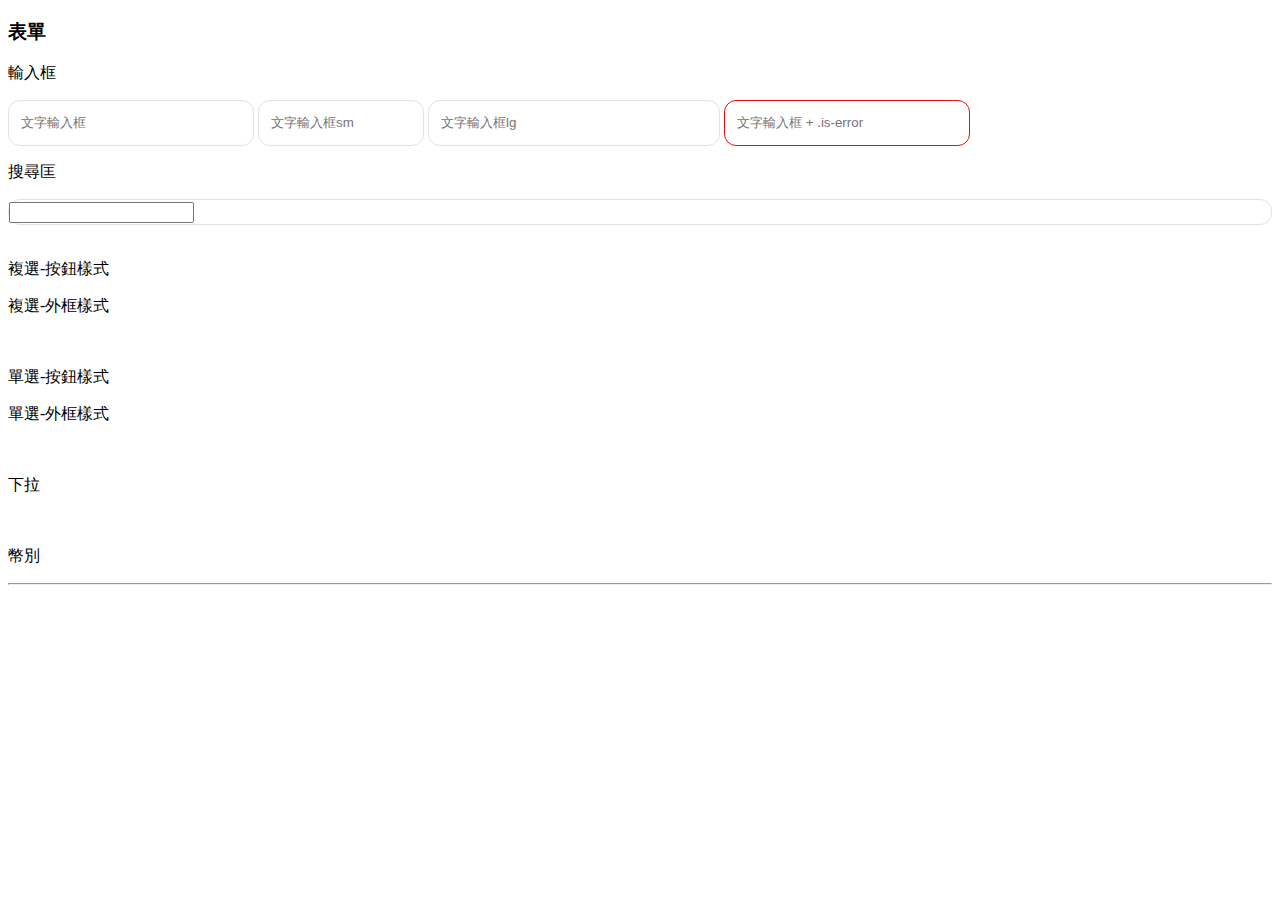
==== form.html @ b0f9edde "form" ====
<!DOCTYPE html>
<html lang="en">
  <head>
    <meta charset="UTF-8" />
    <meta name="viewport" content="width=device-width, initial-scale=1.0" />
    <title>form</title>
    <link rel="stylesheet" href="./form.css" />
  </head>
  <body>
    <h3>表單</h3>
    <p>輸入框</p>
    <input type="text" class="o-textbox" placeholder="文字輸入框" />
    <input
      type="text"
      class="o-textbox o-textbox--sm"
      placeholder="文字輸入框sm"
    />
    <input
      type="text"
      class="o-textbox o-textbox--lg"
      placeholder="文字輸入框lg"
    />
    <input
      type="text"
      class="o-textbox is-error"
      placeholder="文字輸入框 + .is-error"
    />
    <br />
    <p>搜尋匡</p>
    <div class="o-iconbox">
      <input type="text" class="o-iconbox__input" />
      <div class="o-iconbox__icon o-iconbox--search"></div>
    </div>
    <br />
    <p>複選-按鈕樣式</p>
    <div class="o-checkbox o-checkbox--btn"></div>
    <p>複選-外框樣式</p>
    <div class="o-checkbox o-checkbox--outline"></div>

    <br />
    <p>單選-按鈕樣式</p>
    <div class="o-radiobox o-radiobox--btn"></div>
    <p>單選-外框樣式</p>
    <div class="o-radiobox o-radiobox--outline"></div>
    <br />
    <p>下拉</p>
    <div class="o-selectbox"></div>
    <br />
    <p>幣別</p>
    <div class="o-currancybox"></div>
    <hr />
  </body>
</html>
---- form.css ----
@charset "UTF-8";
.o-iconbox, .o-textbox {
  line-height: 1.5;
  border-radius: 12px;
  border: 1px solid #e3e3e3;
  background: #fff;
}
.is-error.o-iconbox, .is-error.o-textbox {
  border-color: #e51010;
}

.o-textbox {
  position: relative;
  width: 220px;
  padding: 12px;
}
.o-textbox--sm {
  width: 140px;
}
.o-textbox--lg {
  width: 266px;
}
.o-textbox.is-error {
  border-color: #e51010;
}
.o-textbox.is-error::after {
  content: "錯誤信息錯誤信息";
  display: block;
  position: absolute;
  width: 100%;
  color: #e51010;
  font-size: 0.875em;
  left: 0px;
  bottom: -4px;
}
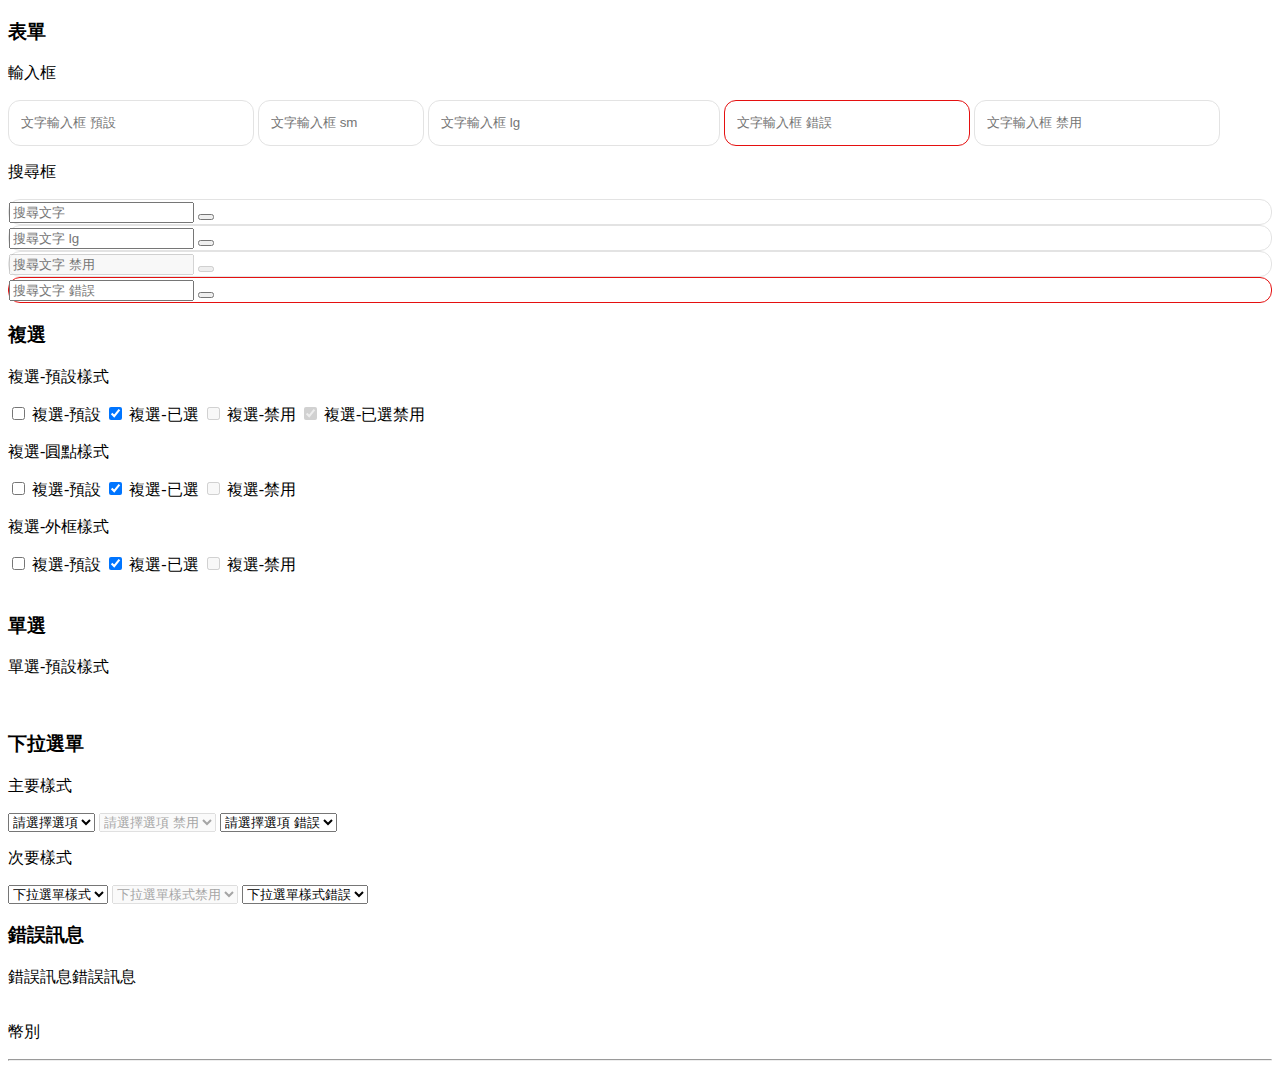
==== commit 889ab494: "form 0821" ====
--- a/form.html
+++ b/form.html
@@ -1,53 +1,165 @@
 <!DOCTYPE html>
 <html lang="en">
   <head>
-    <meta charset="UTF-8" />
-    <meta name="viewport" content="width=device-width, initial-scale=1.0" />
+    <meta charset="UTF-8"/>
+    <meta name="viewport" content="width=device-width, initial-scale=1.0"/>
     <title>form</title>
-    <link rel="stylesheet" href="./form.css" />
+    <link rel="stylesheet" href="./form.css"/>
   </head>
   <body>
     <h3>表單</h3>
     <p>輸入框</p>
-    <input type="text" class="o-textbox" placeholder="文字輸入框" />
-    <input
-      type="text"
-      class="o-textbox o-textbox--sm"
-      placeholder="文字輸入框sm"
-    />
-    <input
-      type="text"
-      class="o-textbox o-textbox--lg"
-      placeholder="文字輸入框lg"
-    />
-    <input
-      type="text"
-      class="o-textbox is-error"
-      placeholder="文字輸入框 + .is-error"
-    />
-    <br />
-    <p>搜尋匡</p>
-    <div class="o-iconbox">
-      <input type="text" class="o-iconbox__input" />
-      <div class="o-iconbox__icon o-iconbox--search"></div>
+    <div>
+      <input type="text" class="o-textbox" placeholder="文字輸入框 預設"/>
+      <input type="text" class="o-textbox o-textbox--sm" placeholder="文字輸入框 sm"/>
+      <input type="text" class="o-textbox o-textbox--lg" placeholder="文字輸入框 lg"/>
+      <input type="text" class="o-textbox is-error" placeholder="文字輸入框 錯誤"/>
+      <input type="text" class="o-textbox" placeholder="文字輸入框 禁用" disabled/>
+      <br/>
     </div>
-    <br />
-    <p>複選-按鈕樣式</p>
-    <div class="o-checkbox o-checkbox--btn"></div>
+    <p>搜尋框</p>
+    <div>
+      <div class="o-iconbox" >
+        <input type="search" class="o-iconbox__input" placeholder="搜尋文字"/>
+        <button type="button" class="o-iconbox__btn" aria-label="前往搜尋">
+          <i class="o-iconbox__icon o-iconbox__icon--search"></i>
+        </button>
+      </div>
+
+      <div class="o-iconbox o-iconbox--lg" >
+        <input type="search" class="o-iconbox__input o-iconbox__input--lg" placeholder="搜尋文字 lg"/>
+        <button type="button" class="o-iconbox__btn" aria-label="前往搜尋">
+          <i class="o-iconbox__icon o-iconbox__icon--search"></i>
+        </button>
+      </div>
+      <!--錯誤樣式：在input 及 button 使用disables，並於icon加上.is-error-->
+      <div class="o-iconbox" >
+        <input type="search" class="o-iconbox__input o-iconbox__input" placeholder="搜尋文字 禁用"  disabled/>
+        <button type="button" class="o-iconbox__btn" aria-label="前往搜尋" disabled>
+          <i class="o-iconbox__icon o-iconbox__icon--search is-disabled" ></i>
+        </button>
+      </div>
+
+      <!--錯誤樣式：加上.is-error-->
+      <div class="o-iconbox is-error" >
+        <input type="search" class="o-iconbox__input o-iconbox__input" placeholder="搜尋文字 錯誤"/>
+        <button type="button" class="o-iconbox__btn" aria-label="前往搜尋">
+          <i class="o-iconbox__icon o-iconbox__icon--search" ></i>
+        </button>
+      </div>
+    </div>
+    <h3>複選</h3>
+    <p>複選-預設樣式</p>
+    <div>
+      <label class="o-checkbox o-checkbox--default">
+        <input type="checkbox" value="複選-預設" class="o-checkbox__input">
+        <span class="o-checkbox__text">複選-預設</span>
+      </label>
+      <label class="o-checkbox o-checkbox--default">
+        <input type="checkbox" value="複選-預設" class="o-checkbox__input" checked>
+        <span class="o-checkbox__text">複選-已選</span>
+      </label>
+      <label class="o-checkbox o-checkbox--default">
+        <input type="checkbox" value="複選-預設" class="o-checkbox__input" disabled>
+        <span class="o-checkbox__text">複選-禁用</span>
+      </label>
+      <label class="o-checkbox o-checkbox--default">
+        <input type="checkbox" value="複選-預設" class="o-checkbox__input" checked disabled>
+        <span class="o-checkbox__text">複選-已選禁用</span>
+      </label>
+    </div>
+    <p>複選-圓點樣式</p>
+    <div>
+      <label class="o-checkbox o-checkbox--dot">
+        <input type="checkbox" value="複選-預設" class="o-checkbox__input">
+        <span class="o-checkbox__text">複選-預設</span>
+      </label>
+      <label class="o-checkbox o-checkbox--dot">
+        <input type="checkbox" value="複選-預設" class="o-checkbox__input" checked>
+        <span class="o-checkbox__text">複選-已選</span>
+      </label>
+      <label class="o-checkbox o-checkbox--dot    " >
+        <input type="checkbox" value="複選-預設" class="o-checkbox__input" disabled>
+        <span class="o-checkbox__text">複選-禁用</span>
+      </label>
+    </div>
     <p>複選-外框樣式</p>
-    <div class="o-checkbox o-checkbox--outline"></div>
+    <div>
+      <label class="o-checkbox o-checkbox--outline">
+        <input type="checkbox" value="複選-預設" class="o-checkbox__input">
+        <span class="o-checkbox__text">複選-預設</span>
+      </label>
+      <label class="o-checkbox o-checkbox--outline">
+        <input type="checkbox" value="複選-預設" class="o-checkbox__input" checked>
+        <span class="o-checkbox__text">複選-已選</span>
+      </label>
+      <label class="o-checkbox o-checkbox--outline" >
+        <input type="checkbox" value="複選-預設" class="o-checkbox__input" disabled>
+        <span class="o-checkbox__text">複選-禁用</span>
+      </label>
+    </div>
+    <br/>
+  </div>
+  <h3>單選</h3>
+  <div>
+    <p>單選-預設樣式</p>
+    <div class="o-radiobox"></div>
+    <br/>
+  </div>
+  <h3>下拉選單</h3>
+  <p>主要樣式</p>
+  <div>
+    <select class="o-selectbox">
+      <option value="" selected>請選擇選項</option>
+      <option value="option1">選項 1</option>
+      <option value="option2">選項 2</option>
+      <option value="option3">選項 3</option>
+    </select>
 
-    <br />
-    <p>單選-按鈕樣式</p>
-    <div class="o-radiobox o-radiobox--btn"></div>
-    <p>單選-外框樣式</p>
-    <div class="o-radiobox o-radiobox--outline"></div>
-    <br />
-    <p>下拉</p>
-    <div class="o-selectbox"></div>
-    <br />
-    <p>幣別</p>
-    <div class="o-currancybox"></div>
-    <hr />
-  </body>
-</html>
+    <select class="o-selectbox" disabled>
+      <option value="" selected>請選擇選項 禁用</option>
+      <option value="option1">選項 1</option>
+      <option value="option2">選項 2</option>
+      <option value="option3">選項 3</option>
+    </select>
+
+    <select class="o-selectbox is-error">
+      <option value="" selected>請選擇選項 錯誤</option>
+      <option value="option1">選項 1</option>
+      <option value="option2">選項 2</option>
+      <option value="option3">選項 3</option>
+    </select>
+  </div>
+  <p>次要樣式</p>
+  <div>
+    <select class="o-selectbox o-selectbox--secondary">
+      <option value="" selected>下拉選單樣式</option>
+      <option value="option1">選項 1</option>
+      <option value="option2">選項 2</option>
+      <option value="option3">選項 3</option>
+    </select>
+
+    <select class="o-selectbox o-selectbox--secondary" disabled>
+      <option value="" selected>下拉選單樣式禁用</option>
+      <option value="option1">選項 1</option>
+      <option value="option2">選項 2</option>
+      <option value="option3">選項 3</option>
+    </select>
+
+    <select class="o-selectbox o-selectbox--secondary is-error">
+      <option value="" selected>下拉選單樣式錯誤</option>
+      <option value="option1">選項 1</option>
+      <option value="option2">選項 2</option>
+      <option value="option3">選項 3</option>
+    </select>
+  </div>
+
+  <h3>錯誤訊息</h3>
+  <div class="o-errorMsg">錯誤訊息錯誤訊息</div>
+
+  <br/>
+  <p>幣別</p>
+  <div class="o-currancybox"></div>
+  <hr/>
+</body>
+</html>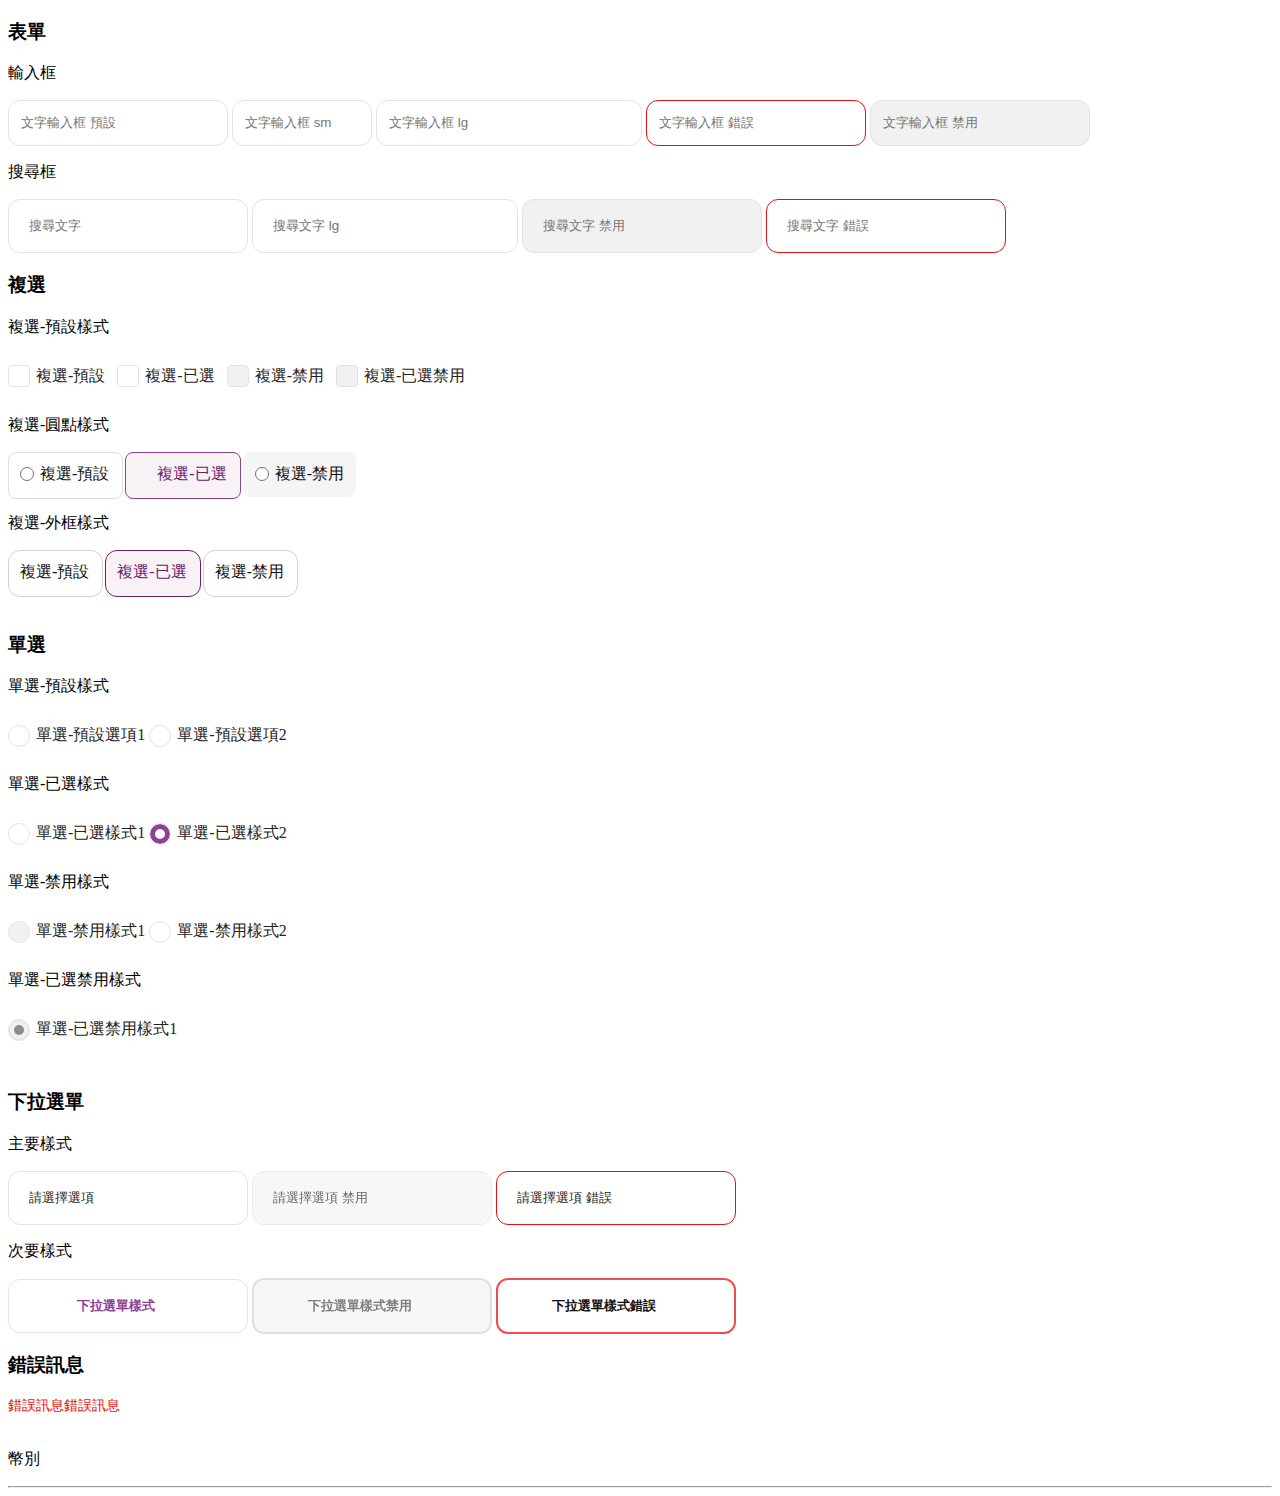
==== commit 87d210aa: "radiobox" ====
--- a/form.html
+++ b/form.html
@@ -1,165 +1,324 @@
 <!DOCTYPE html>
 <html lang="en">
   <head>
-    <meta charset="UTF-8"/>
-    <meta name="viewport" content="width=device-width, initial-scale=1.0"/>
+    <meta charset="UTF-8" />
+    <meta name="viewport" content="width=device-width, initial-scale=1.0" />
     <title>form</title>
-    <link rel="stylesheet" href="./form.css"/>
+    <link rel="stylesheet" href="./css/form.css" />
   </head>
   <body>
     <h3>表單</h3>
     <p>輸入框</p>
     <div>
-      <input type="text" class="o-textbox" placeholder="文字輸入框 預設"/>
-      <input type="text" class="o-textbox o-textbox--sm" placeholder="文字輸入框 sm"/>
-      <input type="text" class="o-textbox o-textbox--lg" placeholder="文字輸入框 lg"/>
-      <input type="text" class="o-textbox is-error" placeholder="文字輸入框 錯誤"/>
-      <input type="text" class="o-textbox" placeholder="文字輸入框 禁用" disabled/>
-      <br/>
+      <input type="text" class="o-textbox" placeholder="文字輸入框 預設" />
+      <input
+        type="text"
+        class="o-textbox o-textbox--sm"
+        placeholder="文字輸入框 sm"
+      />
+      <input
+        type="text"
+        class="o-textbox o-textbox--lg"
+        placeholder="文字輸入框 lg"
+      />
+      <input
+        type="text"
+        class="o-textbox is-error"
+        placeholder="文字輸入框 錯誤"
+      />
+      <input
+        type="text"
+        class="o-textbox"
+        placeholder="文字輸入框 禁用"
+        disabled
+      />
+      <br />
     </div>
     <p>搜尋框</p>
     <div>
-      <div class="o-iconbox" >
-        <input type="search" class="o-iconbox__input" placeholder="搜尋文字"/>
+      <div class="o-iconbox">
+        <input type="search" class="o-iconbox__input" placeholder="搜尋文字" />
         <button type="button" class="o-iconbox__btn" aria-label="前往搜尋">
           <i class="o-iconbox__icon o-iconbox__icon--search"></i>
         </button>
       </div>
 
-      <div class="o-iconbox o-iconbox--lg" >
-        <input type="search" class="o-iconbox__input o-iconbox__input--lg" placeholder="搜尋文字 lg"/>
+      <div class="o-iconbox o-iconbox--lg">
+        <input
+          type="search"
+          class="o-iconbox__input o-iconbox__input--lg"
+          placeholder="搜尋文字 lg"
+        />
         <button type="button" class="o-iconbox__btn" aria-label="前往搜尋">
           <i class="o-iconbox__icon o-iconbox__icon--search"></i>
         </button>
       </div>
-      <!--錯誤樣式：在input 及 button 使用disables，並於icon加上.is-error-->
-      <div class="o-iconbox" >
-        <input type="search" class="o-iconbox__input o-iconbox__input" placeholder="搜尋文字 禁用"  disabled/>
-        <button type="button" class="o-iconbox__btn" aria-label="前往搜尋" disabled>
-          <i class="o-iconbox__icon o-iconbox__icon--search is-disabled" ></i>
+      <!--錯誤樣式：在input 及 button 使用disabled，並於icon加上.is-error-->
+      <div class="o-iconbox">
+        <input
+          type="search"
+          class="o-iconbox__input o-iconbox__input"
+          placeholder="搜尋文字 禁用"
+          disabled
+        />
+        <button
+          type="button"
+          class="o-iconbox__btn"
+          aria-label="前往搜尋"
+          disabled
+        >
+          <i class="o-iconbox__icon o-iconbox__icon--search is-disabled"></i>
         </button>
       </div>
 
       <!--錯誤樣式：加上.is-error-->
-      <div class="o-iconbox is-error" >
-        <input type="search" class="o-iconbox__input o-iconbox__input" placeholder="搜尋文字 錯誤"/>
+      <div class="o-iconbox is-error">
+        <input
+          type="search"
+          class="o-iconbox__input o-iconbox__input"
+          placeholder="搜尋文字 錯誤"
+        />
         <button type="button" class="o-iconbox__btn" aria-label="前往搜尋">
-          <i class="o-iconbox__icon o-iconbox__icon--search" ></i>
+          <i class="o-iconbox__icon o-iconbox__icon--search"></i>
         </button>
       </div>
     </div>
     <h3>複選</h3>
     <p>複選-預設樣式</p>
-    <div>
-      <label class="o-checkbox o-checkbox--default">
-        <input type="checkbox" value="複選-預設" class="o-checkbox__input">
+    <div class="l-groupbox">
+      <div class="l-groupbox__item">
+        <label class="o-checkbox o-checkbox--default">
+          <input type="checkbox" value="複選-預設" class="o-checkbox__input" />
+          <span class="o-checkbox__text">複選-預設</span>
+        </label>
+      </div>
+      <div class="l-groupbox__item">
+        <label class="o-checkbox o-checkbox--default">
+          <input
+            type="checkbox"
+            value="複選-預設"
+            class="o-checkbox__input"
+            checked
+          />
+          <span class="o-checkbox__text">複選-已選</span>
+        </label>
+      </div>
+      <div class="l-groupbox__item">
+        <label class="o-checkbox o-checkbox--default">
+          <input
+            type="checkbox"
+            value="複選-預設"
+            class="o-checkbox__input"
+            disabled
+          />
+          <span class="o-checkbox__text">複選-禁用</span>
+        </label>
+      </div>
+      <div class="l-groupbox__item">
+        <label class="o-checkbox o-checkbox--default">
+          <input
+            type="checkbox"
+            value="複選-預設"
+            class="o-checkbox__input"
+            checked
+            disabled
+          />
+          <span class="o-checkbox__text">複選-已選禁用</span>
+        </label>
+      </div>
+    </div>
+    <p>複選-圓點樣式</p>
+    <div>
+      <label class="o-checkbox o-checkbox--dot">
+        <input type="checkbox" value="複選-預設" class="o-checkbox__input" />
         <span class="o-checkbox__text">複選-預設</span>
       </label>
-      <label class="o-checkbox o-checkbox--default">
-        <input type="checkbox" value="複選-預設" class="o-checkbox__input" checked>
+      <label class="o-checkbox o-checkbox--dot">
+        <input
+          type="checkbox"
+          value="複選-預設"
+          class="o-checkbox__input"
+          checked
+        />
         <span class="o-checkbox__text">複選-已選</span>
       </label>
-      <label class="o-checkbox o-checkbox--default">
-        <input type="checkbox" value="複選-預設" class="o-checkbox__input" disabled>
+      <label class="o-checkbox o-checkbox--dot">
+        <input
+          type="checkbox"
+          value="複選-預設"
+          class="o-checkbox__input"
+          disabled
+        />
         <span class="o-checkbox__text">複選-禁用</span>
       </label>
-      <label class="o-checkbox o-checkbox--default">
-        <input type="checkbox" value="複選-預設" class="o-checkbox__input" checked disabled>
-        <span class="o-checkbox__text">複選-已選禁用</span>
-      </label>
-    </div>
-    <p>複選-圓點樣式</p>
-    <div>
-      <label class="o-checkbox o-checkbox--dot">
-        <input type="checkbox" value="複選-預設" class="o-checkbox__input">
+    </div>
+    <p>複選-外框樣式</p>
+    <div>
+      <label class="o-checkbox o-checkbox--outline">
+        <input type="checkbox" value="複選-預設" class="o-checkbox__input" />
         <span class="o-checkbox__text">複選-預設</span>
       </label>
-      <label class="o-checkbox o-checkbox--dot">
-        <input type="checkbox" value="複選-預設" class="o-checkbox__input" checked>
+      <label class="o-checkbox o-checkbox--outline">
+        <input
+          type="checkbox"
+          value="複選-預設"
+          class="o-checkbox__input"
+          checked
+        />
         <span class="o-checkbox__text">複選-已選</span>
       </label>
-      <label class="o-checkbox o-checkbox--dot    " >
-        <input type="checkbox" value="複選-預設" class="o-checkbox__input" disabled>
+      <label class="o-checkbox o-checkbox--outline">
+        <input
+          type="checkbox"
+          value="複選-預設"
+          class="o-checkbox__input"
+          disabled
+        />
         <span class="o-checkbox__text">複選-禁用</span>
       </label>
     </div>
-    <p>複選-外框樣式</p>
-    <div>
-      <label class="o-checkbox o-checkbox--outline">
-        <input type="checkbox" value="複選-預設" class="o-checkbox__input">
-        <span class="o-checkbox__text">複選-預設</span>
-      </label>
-      <label class="o-checkbox o-checkbox--outline">
-        <input type="checkbox" value="複選-預設" class="o-checkbox__input" checked>
-        <span class="o-checkbox__text">複選-已選</span>
-      </label>
-      <label class="o-checkbox o-checkbox--outline" >
-        <input type="checkbox" value="複選-預設" class="o-checkbox__input" disabled>
-        <span class="o-checkbox__text">複選-禁用</span>
-      </label>
-    </div>
-    <br/>
-  </div>
-  <h3>單選</h3>
-  <div>
-    <p>單選-預設樣式</p>
-    <div class="o-radiobox"></div>
-    <br/>
-  </div>
-  <h3>下拉選單</h3>
-  <p>主要樣式</p>
-  <div>
-    <select class="o-selectbox">
-      <option value="" selected>請選擇選項</option>
-      <option value="option1">選項 1</option>
-      <option value="option2">選項 2</option>
-      <option value="option3">選項 3</option>
-    </select>
-
-    <select class="o-selectbox" disabled>
-      <option value="" selected>請選擇選項 禁用</option>
-      <option value="option1">選項 1</option>
-      <option value="option2">選項 2</option>
-      <option value="option3">選項 3</option>
-    </select>
-
-    <select class="o-selectbox is-error">
-      <option value="" selected>請選擇選項 錯誤</option>
-      <option value="option1">選項 1</option>
-      <option value="option2">選項 2</option>
-      <option value="option3">選項 3</option>
-    </select>
-  </div>
-  <p>次要樣式</p>
-  <div>
-    <select class="o-selectbox o-selectbox--secondary">
-      <option value="" selected>下拉選單樣式</option>
-      <option value="option1">選項 1</option>
-      <option value="option2">選項 2</option>
-      <option value="option3">選項 3</option>
-    </select>
-
-    <select class="o-selectbox o-selectbox--secondary" disabled>
-      <option value="" selected>下拉選單樣式禁用</option>
-      <option value="option1">選項 1</option>
-      <option value="option2">選項 2</option>
-      <option value="option3">選項 3</option>
-    </select>
-
-    <select class="o-selectbox o-selectbox--secondary is-error">
-      <option value="" selected>下拉選單樣式錯誤</option>
-      <option value="option1">選項 1</option>
-      <option value="option2">選項 2</option>
-      <option value="option3">選項 3</option>
-    </select>
-  </div>
-
-  <h3>錯誤訊息</h3>
-  <div class="o-errorMsg">錯誤訊息錯誤訊息</div>
-
-  <br/>
-  <p>幣別</p>
-  <div class="o-currancybox"></div>
-  <hr/>
-</body>
-</html>+    <br />
+
+    <h3>單選</h3>
+    <div>
+      <p>單選-預設樣式</p>
+      <div>
+        <label class="o-radiobox">
+          <input
+            type="radio"
+            value="單選-預設選項1"
+            class="o-radiobox__input"
+            name="單選-預設選項"
+          />
+          <span class="o-radiobox__text">單選-預設選項1</span>
+        </label>
+        <label class="o-radiobox">
+          <input
+            type="radio"
+            value="單選-預設選項2"
+            class="o-radiobox__input"
+            name="單選-預設選項"
+          />
+          <span class="o-radiobox__text">單選-預設選項2</span>
+        </label>
+      </div>
+      <p>單選-已選樣式</p>
+      <div>
+        <label class="o-radiobox">
+          <input
+            type="radio"
+            value="單選-已選樣式1"
+            class="o-radiobox__input"
+            name="單選-已選樣式"
+          />
+          <span class="o-radiobox__text">單選-已選樣式1</span>
+        </label>
+        <label class="o-radiobox">
+          <input
+            type="radio"
+            value="單選-已選樣式2"
+            class="o-radiobox__input"
+            name="單選-已選樣式"
+            checked
+          />
+          <span class="o-radiobox__text">單選-已選樣式2</span>
+        </label>
+      </div>
+      <p>單選-禁用樣式</p>
+      <div>
+        <label class="o-radiobox">
+          <input
+            type="radio"
+            value="單選-禁用樣式1"
+            class="o-radiobox__input"
+            name="單選-禁用樣式"
+            disabled
+          />
+          <span class="o-radiobox__text">單選-禁用樣式1</span>
+        </label>
+        <label class="o-radiobox">
+          <input
+            type="radio"
+            value="單選-禁用樣式2"
+            class="o-radiobox__input"
+            name="單選-禁用樣式"
+          />
+          <span class="o-radiobox__text">單選-禁用樣式2</span>
+        </label>
+      </div>
+      <p>單選-已選禁用樣式</p>
+      <div>
+        <label class="o-radiobox">
+          <input
+            type="radio"
+            value="單選-已選禁用樣式1"
+            class="o-radiobox__input"
+            name="單選-已選禁用樣式"
+            checked
+            disabled
+          />
+          <span class="o-radiobox__text">單選-已選禁用樣式1</span>
+        </label>
+      </div>
+      <br />
+    </div>
+
+    <h3>下拉選單</h3>
+    <p>主要樣式</p>
+    <div>
+      <select class="o-selectbox">
+        <option value="" selected>請選擇選項</option>
+        <option value="option1">選項 1</option>
+        <option value="option2">選項 2</option>
+        <option value="option3">選項 3</option>
+      </select>
+
+      <select class="o-selectbox" disabled>
+        <option value="" selected>請選擇選項 禁用</option>
+        <option value="option1">選項 1</option>
+        <option value="option2">選項 2</option>
+        <option value="option3">選項 3</option>
+      </select>
+
+      <select class="o-selectbox is-error">
+        <option value="" selected>請選擇選項 錯誤</option>
+        <option value="option1">選項 1</option>
+        <option value="option2">選項 2</option>
+        <option value="option3">選項 3</option>
+      </select>
+    </div>
+    <p>次要樣式</p>
+    <div>
+      <select class="o-selectbox o-selectbox--secondary">
+        <option value="" selected>下拉選單樣式</option>
+        <option value="option1">選項 1</option>
+        <option value="option2">選項 2</option>
+        <option value="option3">選項 3</option>
+      </select>
+
+      <select class="o-selectbox o-selectbox--secondary" disabled>
+        <option value="" selected>下拉選單樣式禁用</option>
+        <option value="option1">選項 1</option>
+        <option value="option2">選項 2</option>
+        <option value="option3">選項 3</option>
+      </select>
+
+      <select class="o-selectbox o-selectbox--secondary is-error">
+        <option value="" selected>下拉選單樣式錯誤</option>
+        <option value="option1">選項 1</option>
+        <option value="option2">選項 2</option>
+        <option value="option3">選項 3</option>
+      </select>
+    </div>
+
+    <h3>錯誤訊息</h3>
+    <div class="o-errorMsg">錯誤訊息錯誤訊息</div>
+
+    <br />
+    <p>幣別</p>
+    <div class="o-currancybox"></div>
+    <hr />
+
+    <div class="c-form"></div>
+  </body>
+</html>
--- a/css/form.css
+++ b/css/form.css
@@ -0,0 +1,363 @@
+.o-selectbox, .o-iconbox__input, .o-textbox {
+  box-sizing: border-box;
+  max-width: 100%;
+  color: var(--Text-Placeholder---Filled, #232323);
+  line-height: 1.5;
+  border-radius: 12px;
+  border: 1px solid #e3e3e3;
+  background: #fff;
+}
+.is-error.o-selectbox, .is-error.o-iconbox__input, .is-error.o-textbox {
+  border-color: #e51010;
+}
+.o-selectbox:focus, .o-iconbox__input:focus, .o-textbox:focus {
+  outline: 1px solid var(--Form-Form-Border-Select, #6b206c);
+}
+.o-selectbox:disabled, .o-iconbox__input:disabled, .o-textbox:disabled {
+  border: 1px solid var(--Border-Form, #e3e3e3);
+  background: var(--BG-Form-Disable, #f1f1f1);
+}
+
+.o-textbox {
+  position: relative;
+  width: 220px;
+  padding: 12px;
+}
+.o-textbox--sm {
+  width: 140px;
+}
+.o-textbox--lg {
+  width: 266px;
+}
+
+.o-iconbox {
+  position: relative;
+  display: inline-flex;
+  align-items: center;
+  width: 240px;
+}
+.o-iconbox__input {
+  width: 100%;
+  padding: 16px 20px;
+  -webkit-appearance: none;
+     -moz-appearance: none;
+          appearance: none;
+}
+.o-iconbox__input:first-child {
+  padding-right: 48px;
+}
+.o-iconbox__input:last-child {
+  padding-left: 48px;
+}
+.o-iconbox__input:focus {
+  outline: 1px solid var(--Form-Form-Border-Select, #6b206c);
+}
+.o-iconbox > .o-iconbox__btn, .o-iconbox > .o-iconbox__icon {
+  position: absolute;
+  top: 50%;
+  transform: translateY(-50%);
+}
+.o-iconbox > .o-iconbox__btn:first-child, .o-iconbox > .o-iconbox__icon:first-child {
+  left: 20px;
+}
+.o-iconbox > .o-iconbox__btn:last-child, .o-iconbox > .o-iconbox__icon:last-child {
+  right: 20px;
+}
+
+.o-iconbox__icon {
+  width: 24px;
+  height: 24px;
+  padding: 0;
+  background-color: var(--Form-Form-Border-Select, #6b206c);
+  border: 0;
+  -webkit-mask-repeat: no-repeat;
+          mask-repeat: no-repeat;
+  -webkit-mask-position: center;
+          mask-position: center;
+  -webkit-mask-size: contain;
+          mask-size: contain;
+}
+.o-iconbox__icon.is-disabled {
+  background-color: #707070;
+}
+.o-iconbox__icon:is(img) {
+  background-color: transparent;
+}
+.o-iconbox__icon--search {
+  -webkit-mask-image: url(../media/icon/basic/magnifier.svg);
+          mask-image: url(../media/icon/basic/magnifier.svg);
+}
+.o-iconbox__btn {
+  position: absolute;
+  display: inline-flex;
+  padding: 0;
+  background-color: transparent;
+  border-width: 0;
+  cursor: pointer;
+}
+.o-iconbox__btn .o-iconbox__icon {
+  position: static;
+  display: inline-block;
+  transform: none;
+}
+
+.o-iconbox__btn:disabled {
+  background: var(--BG-Form-Disable, #f1f1f1);
+}
+.o-iconbox__btn:focus {
+  outline: 1px solid var(--Form-Form-Border-Select, #6b206c);
+}
+.o-iconbox--lg {
+  width: 266px;
+}
+.o-iconbox.is-error .o-iconbox__input {
+  border-color: #e51010;
+}
+
+.o-selectbox {
+  position: relative;
+  display: inline-flex;
+  width: 240px;
+  padding: 16px 20px;
+  background: url(../media/icon/basic/arrow-down.svg) no-repeat right 24px center;
+  background-size: 24px;
+  background-color: #fff;
+  -webkit-appearance: none;
+     -moz-appearance: none;
+          appearance: none;
+  cursor: pointer;
+}
+.o-selectbox--secondary {
+  padding: 16px 44px 16px 20px;
+  color: var(--Button-Primary-Default-01, #903f98);
+  font-weight: bold;
+  text-align: center;
+  border: 1.5px solid var(--Form-Form-Border-Secondary, #f2dcee);
+}
+.o-selectbox--secondary.is-error {
+  color: var(--Text-Body, #111);
+  border: 2px solid var(--Form-Form-Border-Error, #f24d4d);
+}
+.o-selectbox--secondary:disabled {
+  color: var(--Text-Placeholder---Default, #4a4a4a);
+  border: 2px solid var(--Form-Form-Border-Neutrals, #d3d2d2);
+}
+.o-selectbox:disabled {
+  background: url(../media/icon/form/arrow-down_gy.svg) no-repeat right 24px center;
+  background-color: #f6f5f5;
+}
+
+.o-errorMsg {
+  display: block;
+  width: 100%;
+  margin-top: 4px;
+  color: #e51010;
+  font-size: 0.875em;
+  white-space: nowrap;
+}
+
+.o-checkbox {
+  position: relative;
+  display: inline-flex;
+  align-items: center;
+  gap: 8px;
+}
+.o-checkbox__input {
+  display: none;
+}
+.o-checkbox--default .o-checkbox__input:checked + .o-checkbox__text::before {
+  background-image: url(../media/icon/form/checked.svg);
+}
+
+.o-checkbox--default .o-checkbox__input:disabled + .o-checkbox__text {
+  cursor: default;
+}
+.o-checkbox--default .o-checkbox__input:disabled + .o-checkbox__text::before {
+  background: #f1f1f1;
+  cursor: default;
+}
+
+.o-checkbox--default .o-checkbox__input:checked:disabled + .o-checkbox__text {
+  cursor: default;
+}
+.o-checkbox--default .o-checkbox__input:checked:disabled + .o-checkbox__text::before {
+  background-image: url(../media/icon/form/checked_gy.svg);
+  cursor: default;
+}
+
+.o-checkbox--default .o-checkbox__text {
+  margin-left: 28px;
+  padding: 12px 0;
+  color: var(--Text-Title, #232323);
+  cursor: pointer;
+}
+.o-checkbox--default .o-checkbox__text::before {
+  content: "";
+  position: absolute;
+  width: 20px;
+  height: 20px;
+  border-radius: 4px;
+  border: 1px solid #e3e3e3;
+  background: #fff;
+  transition: background-image ease 0.3s;
+  top: 50%;
+  left: 0px;
+  transform: translateY(-50%);
+  cursor: pointer;
+}
+
+.o-checkbox--dot {
+  position: relative;
+  padding: 12px;
+}
+.o-checkbox--dot .o-checkbox__input:checked + .o-checkbox__text {
+  color: #6b206c;
+}
+.o-checkbox--dot .o-checkbox__input:checked + .o-checkbox__text::before {
+  width: 12px;
+  height: 12px;
+  border: none;
+  background: url(../media/icon/form/checked_dot.svg) center;
+}
+.o-checkbox--dot .o-checkbox__input:checked + .o-checkbox__text::after {
+  border: 1px solid #903f98;
+  background: #f8f2f7;
+}
+
+.o-checkbox--dot .o-checkbox__input:disabled + .o-checkbox__text {
+  cursor: default;
+}
+.o-checkbox--dot .o-checkbox__input:disabled + .o-checkbox__text::before {
+  cursor: default;
+}
+.o-checkbox--dot .o-checkbox__input:disabled + .o-checkbox__text::after {
+  border: none;
+  background: #f6f5f5;
+  cursor: default;
+}
+
+.o-checkbox--dot .o-checkbox__text {
+  margin-left: 20px;
+  color: var(--Text-Title, #111);
+  cursor: pointer;
+}
+.o-checkbox--dot .o-checkbox__text::before {
+  content: "";
+  position: absolute;
+  width: 12px;
+  height: 12px;
+  border: 1px solid #707070;
+  border-radius: 50%;
+  background: #fff;
+  top: 50%;
+  left: 12px;
+  transform: translateY(-50%);
+  cursor: pointer;
+}
+.o-checkbox--dot .o-checkbox__text::after {
+  content: "";
+  position: absolute;
+  top: 0;
+  left: 0;
+  width: 100%;
+  height: 100%;
+  border-radius: 8px;
+  border: 1px solid #e0e0e0;
+  background: #fff;
+  z-index: -1;
+  cursor: pointer;
+}
+
+.o-checkbox--outline {
+  position: relative;
+  padding: 12px;
+}
+.o-checkbox--outline .o-checkbox__input:checked + .o-checkbox__text {
+  color: #6b206c;
+}
+.o-checkbox--outline .o-checkbox__input:checked + .o-checkbox__text::after {
+  border: 1px solid #6b206c;
+  background: #f8f2f7;
+}
+
+.o-checkbox--outline .o-checkbox__input:disabled + .o-checkbox__text {
+  cursor: default;
+}
+.o-checkbox--outline .o-checkbox__input:disabled + .o-checkbox__text::after {
+  border: 1px solid #d3d2d2;
+  background: #fff;
+  cursor: default;
+}
+
+.o-checkbox--outline .o-checkbox__text {
+  color: var(--Text-Title, #111);
+  cursor: pointer;
+}
+.o-checkbox--outline .o-checkbox__text::after {
+  content: "";
+  position: absolute;
+  top: 0;
+  left: 0;
+  width: 100%;
+  height: 100%;
+  border-radius: 12px;
+  border: 1px solid #d3d2d2;
+  background: #fff;
+  z-index: -1;
+  cursor: pointer;
+}
+
+.o-radiobox {
+  position: relative;
+  display: inline-flex;
+  align-items: center;
+  gap: 8px;
+}
+.o-radiobox__input {
+  display: none;
+}
+.o-radiobox__input:checked + .o-radiobox__text::before {
+  background-image: url(../form/radio_checked.svg);
+}
+
+.o-radiobox__input:disabled + .o-radiobox__text {
+  cursor: default;
+}
+.o-radiobox__input:disabled + .o-radiobox__text::before {
+  background: #f1f1f1;
+  cursor: default;
+}
+
+.o-radiobox__input:checked:disabled + .o-radiobox__text {
+  cursor: default;
+}
+.o-radiobox__input:checked:disabled + .o-radiobox__text::before {
+  background-image: url(../form/radio_checked_gy.svg);
+  cursor: default;
+}
+
+.o-radiobox__text {
+  margin-left: 28px;
+  padding: 12px 0;
+  color: var(--Text-Title, #232323);
+  cursor: pointer;
+}
+.o-radiobox__text::before {
+  content: "";
+  position: absolute;
+  width: 20px;
+  height: 20px;
+  border: 1px solid #e3e3e3;
+  border-radius: 50%;
+  background: #fff;
+  transition: background-image ease 0.3s;
+  top: 50%;
+  left: 0px;
+  transform: translateY(-50%);
+  cursor: pointer;
+}
+
+.l-groupbox {
+  display: flex;
+  gap: 12px;
+}